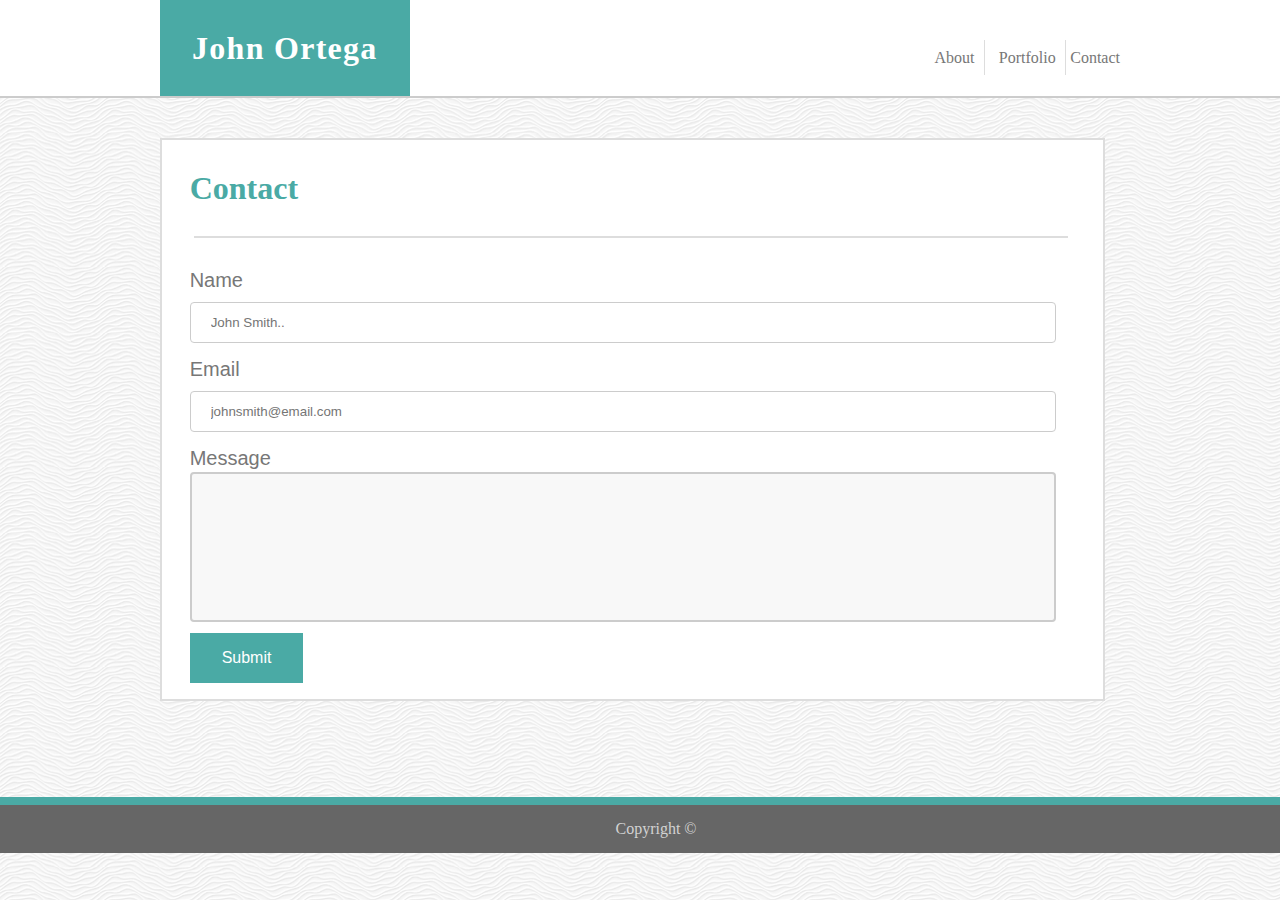
==== contact.html @ 6c0b7805 "HW 2 Part 2" ====
<!DOCTYPE html>
<html lang="en">
<head>
    <meta charset="UTF-8">
    <meta name="viewport" content="width=device-width, initial-scale=1.0">
    <meta http-equiv="X-UA-Compatible" content="ie=edge">
    <title>Contact</title>
    <link rel="stylesheet" type="text/css" href="./assets/css/css_reset.css">
     <link rel="stylesheet" type="text/css" href="./assets/css/style.css">
    
</head>
<body class="backgroundtest">
        <header>
                <div class="topbanner">
                    

                <a href="index.html" >
                    <div class="box_name">
                        <div class="name_text showbox2 scale2">John Ortega</div><!-- .text_name -->
                    </div><!-- .box_name -->
                </a>
                    <nav class="links">
                        <ul>
                            <li class="bar">
                                    <div class="showbox scale">
                                    <a href="index.html" >About</a>
                                    </div>
                            </li>
                            <li class="bar">
                                    <div class="showbox scale">
                                    <a href="portfolio.html" >Portfolio</a>
                                    </div>
                            </li>
                            <li>
                                    <div class="showbox scale">
                                    <a href="#" class="active">Contact</a>
                                    </div>
                            </li>
                        </ul>
                    </nav><!-- .links -->
                </div><!-- .topbanner -->


            </header>

            <main >
                    <div class="AB_me">
                            <h1 class="mainheader">
                                <div class="AEtext">
                                        Contact
                                </div>
                                
                            </h1>
                            <div class="BB">
                                    
                                </div>
                    </div>

        <div class="AA">
                    
               


            <div class="contact_content">    
                <label class="name" for="fname">
                    <div class="ct_txt">
                        <div class="first_item">
                            Name
                        </div>
                    </div>
                </label>   
                
                    <div class="name_textbox">
                        <input type="text" id="fname" name="firstname" placeholder="John Smith..">

                    </div>
                
                <h2 class="email">
                        <label class="name" for="email_label">
                            <div class="ct_txt">    
                                Email
                            </div>
                        </label>   
                    <div class="email_textbox">
                            <input type="text" id="email01" name="email_input" placeholder="johnsmith@email.com">

                    </div>
                </h2>
                <h3 class="message">
                     <label class="sometext" for="textarea_lable">
                        <div class="ct_txt">    
                            Message
                        </div>
                    </label>  
                    <div class="message_textbox">

                <!-- Some text... -->
                <!-- <input type="message" id="message01" name="message_input" placeholder="Message.."> -->
  
                            <form>
                                    <textarea placeholder="Message..">  </textarea>
                            </form>

                    </div>
                </h3>

                <div class="button">
                    <input type="submit" value="Submit">
                </div>

            </div><!-- .contact_content -->  
            
            </main> 

        </div> <!-- .AA -->  
            
            <footer>
                    Copyright &#169;
            </footer>
        
    
</body><!-- .backgroundtest -->  
</html>
---- assets/css/style.css ----
html,body {	
	/* https://stackoverflow.com/questions/14029277/css-background-image-not-displaying */
     background: white url("../images/white-waves.png") repeat 0 0;   
	 height: 100%;
	 margin: 0;

	}


/*****************
Top banner for (about.html), (portfolio.html) and (contact.html)
START

*****************/

header {
	width: 100%;
	height: auto;
	border-bottom: 2px solid #cccccc;
	background-color: #ffffff;
	font-family: 'Georgia', Times, "Times New Roman", serif;
}

header .topbanner {
	width: 960px;
	margin: 0 auto;
}

.topbanner {
	display: grid;
	grid-template-columns: repeat(auto-fill, minmax(50%, 1fr));
	/* grid-gap: 30px; */
	/* padding-right: 3%; */
}

.box_name, .links {
		display: inline-block;
		vertical-align: middle;


}

 
.box_name {
	width: 100%;

}

.name_text {
	display: inline-block;
	font-weight: bold;
	font-size: 2em;
	letter-spacing: 0.04em;
	background-color: #4aaaa5;
	color: #ffffff;
	padding: 1em;
	width: auto;
} 

.name_text:hover{
	color: black;
}

.links {
	width:100%;
	text-align: right;
	color: #777777;
		font-weight: normal;
		margin-top: 40px;
    
}


.links ul li {
	display: inline-block;

}

.links ul li a {

	color:#777777;
	text-decoration: none;
	-webkit-transition: color .5s;
	transition: color .5s;
}


/* https://www.the-art-of-web.com/css/css-animation/ */
.showbox.scale:hover {
	cursor: pointer;
	-webkit-transform: scale(2);
	-moz-transform: scale(2);
	-o-transform: scale(2);
	-ms-transform: scale(2);
	transform: scale(2);
	color:black;
}
.showbox {
	-webkit-transition: .5s ease-in-out;
	-moz-transition: .5s ease-in-out;
	-o-transition: .5s ease-in-out;
	transition: .5s ease-in-out;
}

.showbox2.scale2:hover {
	cursor: pointer;
	-webkit-transform: scale(1.5);
	-moz-transform: scale(1.5);
	-o-transform: scale(1.5);
	-ms-transform: scale(1.5);
	transform: scale(1.5);
	color:black;
}
.showbox2 {
	-webkit-transition: 1s ease-in-out;
	-moz-transition: 1s ease-in-out;
	-o-transition: 1s ease-in-out;
	transition: 1s ease-in-out;
}
li.bar {
	border-right: .01em solid #dddddd;
	padding: 2%;
}

/* .showbox {
	float: left;
	margin: 4em 1em;
	width: 100px;
	height: 60px;
	border: 2px solid green;
	background-color: #fff;
	line-height: 60px;
	text-align: center;
} */

    /**
https://stackoverflow.com/questions/1936661/vertical-dividers-on-horizontal-ul-menu
		**/
		

/* .links li:not(:first-child):before {

    content: " | ";
} */



/*****************
Top banner for (about.html), (portfolio.html) and (contact.html)
END

*****************/



/* ABOUT */
main {
	width: 960px;
	clear: both;
	margin: 0 auto 6em auto;
	/* margin-bottom: 1em; */
/* padding-bottom: 1em; */
/* border: 2px #dddddd; */
/* border: 2px black; */
/* border: 2px solid #dddddd; */

}
.mainheader{
    color: #4aaaa5  ;
	/* border: 2px solid orange; */
  
}
.AEtext{
    /* border: 2px solid orange; */
	padding-left: 3%;
	margin-top: 1em;
}


.AA{
	background-color: #ffffff;
	/* height: 1000px ; */
	height: auto;
	border-bottom: 2px solid #dddddd; 
	border-right: 2px solid #dddddd; 
	border-left: 2px solid #dddddd; 
	width: 960px;
}

.AB_me {
	display: inline-block;
	width: 960px;
	margin-top: 40px;
	background-color: #ffffff;
	/* border: 1px solid #dddddd; */
	font-family: 'Georgia', Times, "Times New Roman", serif;
	border-top: 2px solid #dddddd; 
	border-right: 2px solid #dddddd; 
	border-left: 2px solid #dddddd; 
	
}

.AB_me h1 {
	font-size: 2em;
	font-weight: bold;
	padding-bottom: 1em;
	/* margin-bottom: 0.8em; */
     /* border-bottom: 2px solid #dddddd; */
   
}

.BB{
	border-bottom: 2px solid #dddddd;
	margin-inline-start: 2em;
    margin-inline-end: 1em;
}

.AB_me p {
	font-size: 18px;
	line-height: 1.5em;
    /* margin-bottom: 2em; */
    
}
.firstp{
    margin-block-start: 0em;
}
p{
    margin-inline-start: 1em;
	margin-inline-end: 1em;
	padding: 1em;
	color:#777777;
}


img.pic {
	float: left;
	padding: 0 1em 1em 0;
	width: 200px;
	height: 250px;
}

footer {
	left: 0;
	bottom: 0;
	width: 100%;
	padding: 1em;
	text-align: center;
	font-size: 1em;
	color: rgb(210,210,210);
	background-color:#666666;
	border-top: 8px solid #4aaaa5;
}




/* PORTFOLIO */

.port_box{
	/* https://www.w3schools.com/css/css_grid.asp */
	/* background-color: white; */
	margin-top: -16px;
	/* height: 900px; */
	/* grid-template-columns: 35% 35%; */
	display: grid;
	 background: white ;/* url("../images/white-waves.png"); */
	 padding-block-end: 2em;
	 /* Homework2 Better Grid*/ /* Homework2 */ /* Homework2 */
	 grid-template-columns: repeat(auto-fill, minmax(250px, 1fr));
		grid-gap: 30px;
		padding-right: 4%;
			 /* Homework2 Better Grid */ /* Homework2 */ /* Homework2 */
}

.port-unit{
	 text-align: center;
	 padding: 20px;
	 width: 150px;
	 height: 200px;

}


.port-unit:hover{
	transform: rotate(15deg);
}




.grid-text {
	background-color: #4aaaa5;
	/* border: 1px solid rgba(0, 0, 0, 0.8); */
	padding: 20px;
	/* font-size: 30px; */
	text-align: center;
	position: relative;
	top: -100px;
	color: #ffffff;
	width: 210px;
	margin-left: 16px;
	text-decoration: none;


  }



.pic_port{
	width: 250px;
	height: 200px;
	padding: 1em;

}



/* PORTFOLIO */

/*Contact */

input[type=text], select {
	width: 100%;
	padding: 12px 20px;
	margin: 8px 0;
	display: inline-block;
	border: 1px solid #ccc;
	border-radius: 4px;
	box-sizing: border-box;
  }


  textarea {
	width: 100%;
	height: 150px;
	padding: 12px 20px;
	box-sizing: border-box;
	border: 2px solid #ccc;
	border-radius: 4px;
	background-color: #f8f8f8;
	font-size: 16px;
	resize: none;
	
  }

  input[type=button] {
	/* background-color: #4CAF50; */
	border: none;
	color: white;
	padding: 16px 32px;
	text-decoration: none;
	margin: 4px 2px;
	cursor: pointer;

	
  }

.name_textbox, .email_textbox, .message_textbox{
	padding-left: 3%;
	padding-right: 3%;
}

.first_item{
	padding-top: 24px;
}

  .ct_txt{
	color: #777777;
	padding: 4px;
	padding-top: 8px;
	padding-left: 3%;
	font-family:'Arial', 'Helvetica Neue', Helvetica, sans-serif;
	font-weight: 500;
	font-size: 20px;
	
  }

  .button{
	padding-left: 3%;
	padding-top: 8px;
	/* background-color: #4aaaa5; */
	padding-bottom:1em;
  }

  .button input[type="submit"]{
	background-color: #4aaaa5;
	color: white;
	border: none;
	/* border: 3px outset; */
	width: auto;
	padding: 1em 2em;
	font-size: 1em;
  }

/*Contact */

/*media *//*media *//*media *//*media */
/* https://grid-cats.glitch.me/ great site! */

@media screen and (max-width:  1020px) {
	.topbanner,.AB_me, .AA {			
		padding-left: 2%;
		padding-right: 3%;
	}
	main{
		padding-left: 2%;
		width: 96%;
	}
}
@media screen and (max-width:  980px) {
	.topbanner,.AB_me, .AA {			
		padding-left: 2%;
		padding-right: 3%;
	}
	main{
		padding-left: 2%;
		width: 96%;
	}

	.port_box{
		display: grid;
    grid-template-columns: repeat(auto-fill, minmax(250px, 1fr));
		grid-gap: 30px;
		padding-right: 4%;
	}
}


@media screen and (max-width:  979px) {

	header .topbanner {
		width: auto;
		margin: 0 auto;
		padding-left: 2%;
		padding-right: 3%;
	}


	main{
		padding-left: 2%;
		width: 96%;
	}
	.AB_me, .AA{
		padding-right: 2%;
		width: 96%;
	}




}

@media screen and (max-width: 768px) {


	header .topbanner {
		width: auto;
		margin: 0 auto;
		padding-left: 2%;
	}


	main{
		padding-left: 2%;
		width: 96%;
	}
}

.AB_me, .AA{
	padding-right: 2%;
	width: 96%;

}

@media screen and (max-width:  640px) {
.topbanner{
	/* width:96%; */
	clear: both;
	grid-gap: 10px;
	text-align: center;
}
.links{
	text-align: center;
	padding-bottom: 30px;
}

.port_box{
	display: grid;
	grid-template-columns: repeat(auto-fill, minmax(250px, 1fr));
	grid-gap: 30px;
	padding-right: 6%;
}

}


/*media *//*media *//*media *//*media */
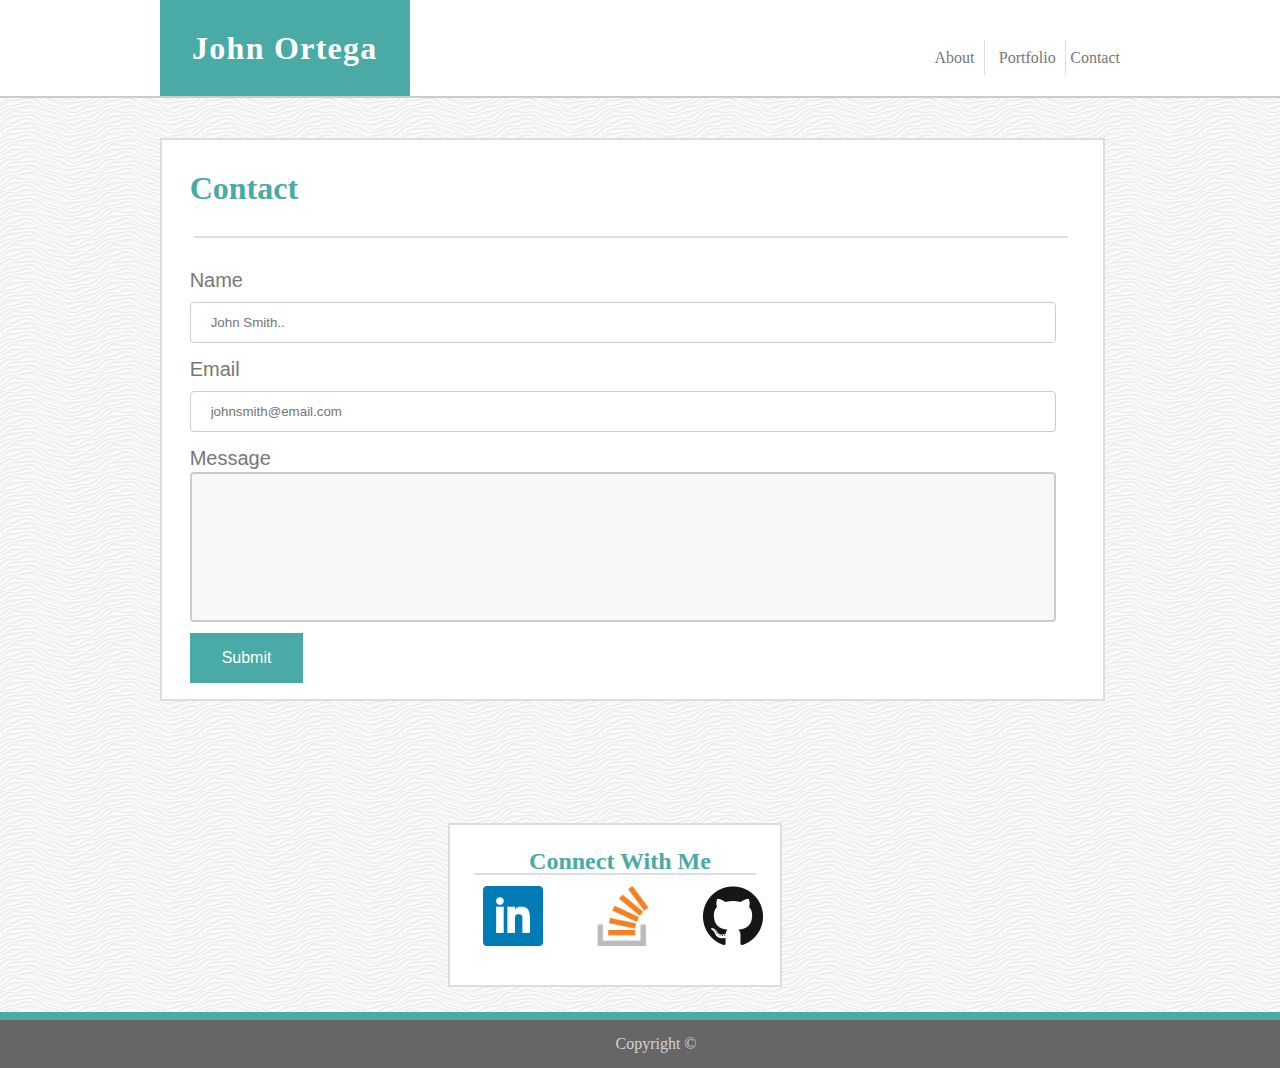
==== commit bcdb2be7: "linked,stackoverflow, and github links added" ====
--- a/contact.html
+++ b/contact.html
@@ -109,10 +109,46 @@
                 </div>
 
             </div><!-- .contact_content -->  
+
             
             </main> 
 
         </div> <!-- .AA -->  
+
+        <div class="AB_me2 BBB">
+                <div class="AB_me1">
+                    <h1 class="mainheader1">
+                        <div class="AEtext">
+                            Connect With Me
+                        </div>
+
+                    </h1>
+                    <div class="BB1">
+
+                    </div>
+                </div>
+
+                <div class="contact_links">
+                    <div class="contact_linkedin">
+                        <a href="https://www.linkedin.com/in/ortegajohn/" target="_blank">
+                            <img class="pic_linkedin showbox2 scale2" src="./assets/images/linkedin.png"
+                                alt="linkedin Image">
+                        </a>
+                    </div>
+                    <div class="contact_stackoverflow">
+                        <a href="https://stackoverflow.com/users/7551712/jortega" target="_blank">
+                            <img class="pic_stackoverflow showbox2 scale2" src="./assets/images/stackoverflow.png"
+                                alt="stackoverflow Image">
+                        </a>
+                    </div>
+                    <div class="contact_github">
+                        <a href="https://github.com/ortegajohn/" target="_blank">
+                            <img class="pic_github showbox2 scale2" src="./assets/images/git3.png" alt="github Image">
+                        </a>
+                    </div>
+                </div>
+
+            </div>
             
             <footer>
                     Copyright &#169;
--- a/assets/css/style.css
+++ b/assets/css/style.css
@@ -13,7 +13,9 @@
 START
 
 *****************/
-
+main{
+	grid-template-columns: 2fr 1fr;
+}
 header {
 	width: 100%;
 	height: auto;
@@ -442,7 +444,7 @@
 		width: 96%;
 	}
 	.AB_me, .AA{
-		padding-right: 2%;
+		/* padding-right: 2%; */
 		width: 96%;
 	}
 
@@ -467,11 +469,7 @@
 	}
 }
 
-.AB_me, .AA{
-	padding-right: 2%;
-	width: 96%;
-
-}
+
 
 @media screen and (max-width:  640px) {
 .topbanner{
@@ -494,5 +492,82 @@
 
 }
 
-
+.AB_me, .AA{
+	padding-right: 2%;
+	width: 96%;
+
+}
 /*media *//*media *//*media *//*media */
+
+/* linkedin *//* stackoverflow *//* github *//* linkedin *//* stackoverflow *//* github */
+/* linkedin *//* stackoverflow *//* github *//* linkedin *//* stackoverflow *//* github */
+
+.pic_linkedin{
+	height: 60px;
+	width: 60px;
+}
+.pic_stackoverflow{
+	height: 60px;
+	width: 60px;
+}
+.pic_github{
+	height: 60px;
+	width: 60px;
+}
+
+.contact_links{
+	display: grid;
+	/* grid-template-columns: repeat(auto-fill, minmax(33.3%, 1fr)); */
+	grid-template-columns: 1fr 1fr 1fr;
+  /* grid-template-rows: auto; */
+	justify-content: center;  
+}
+
+.pic_linkedin , .pic_stackoverflow , .pic_github{
+
+	margin: 10% 30% 10% 30%;
+}
+
+.BBB{
+	border-bottom: 2px solid #dddddd; 
+}
+.BB1{
+	border-bottom: 2px solid #dddddd;
+	margin-inline-start: 1em;
+    margin-inline-end: 1em;
+}
+
+.mainheader1{
+	color: #4aaaa5  ;
+/* border: 2px solid orange; */
+	text-align: center;
+
+}
+
+.AB_me2{
+	display: inline-block;
+	/* width: 480px; */
+	width: 330px;
+	margin-top: 40px;
+	background-color: #ffffff;
+	/* border: 1px solid #dddddd; */
+	font-family: 'Georgia', Times, "Times New Roman", serif;
+	border-top: 2px solid #dddddd; 
+	border-right: 2px solid #dddddd; 
+	border-left: 2px solid #dddddd; 
+	font-size: 1.5em;
+	font-weight: bold;
+	padding-bottom: 1em;
+
+
+}
+
+.AB_me2{
+	margin: 2% 35% 2% 35%;
+}
+/* .AB_me2{
+	background-color: black;
+} */
+/* linkedin *//* stackoverflow *//* github *//* linkedin *//* stackoverflow *//* github */
+/* linkedin *//* stackoverflow *//* github *//* linkedin *//* stackoverflow *//* github */
+
